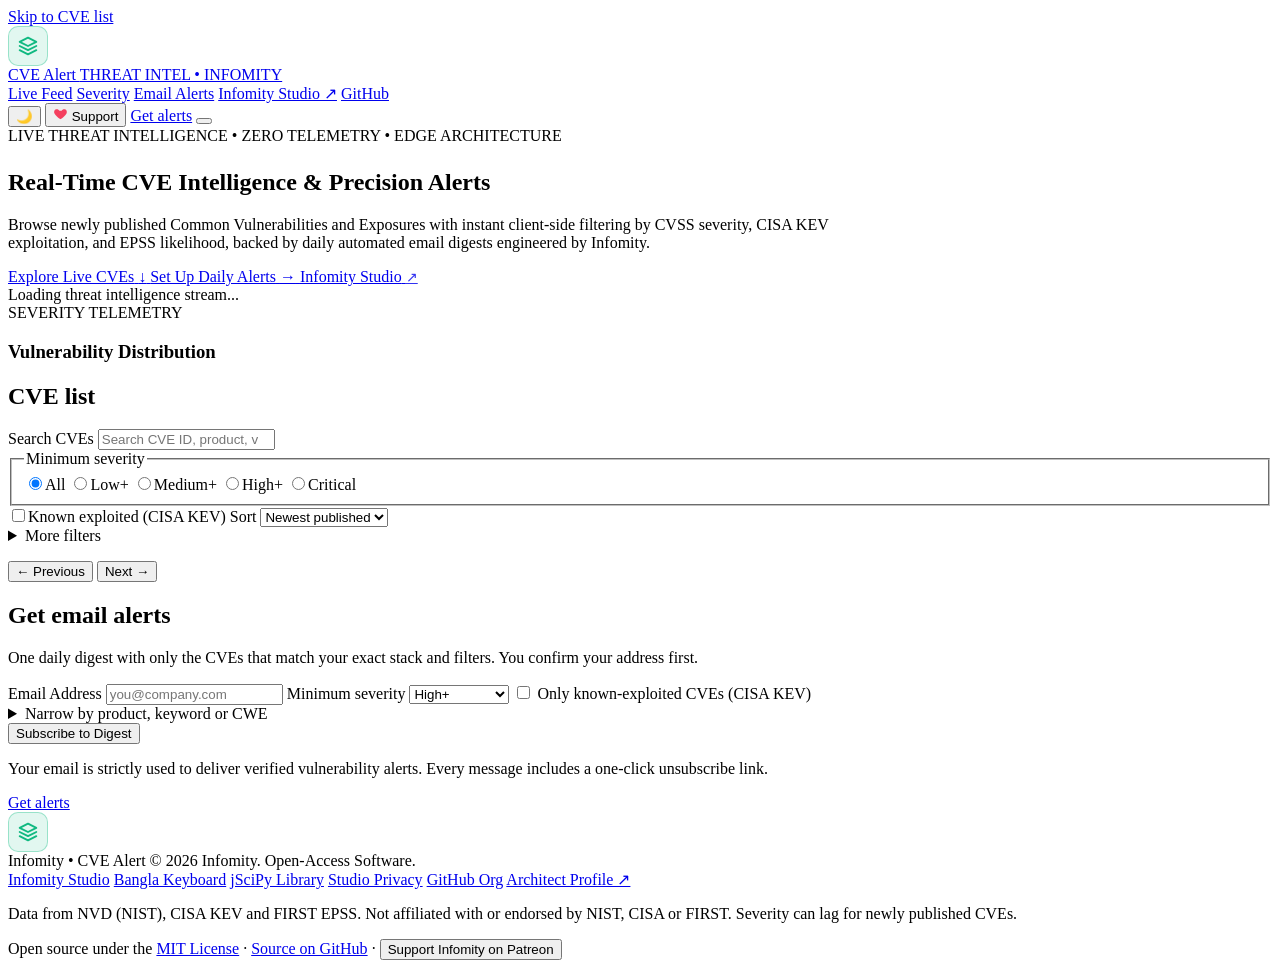
==== site/index.html @ 46499490 "Transform look and feel to Infomity luxury obsidian design system" ====
<!doctype html>
<html lang="en">
<head>
  <meta charset="utf-8">
  <meta name="viewport" content="width=device-width, initial-scale=1, viewport-fit=cover">
  <title>CVE Alert — Real-Time Vulnerability Intelligence &amp; Precision Alerts | Infomity</title>
  <meta name="description" content="Free, open-source vulnerability intelligence platform. Filter newly published CVEs by CVSS severity, CISA KEV exploitation, and EPSS likelihood, backed by daily automated email alerts.">
  <meta name="robots" content="index, follow">

  <meta name="theme-color" content="#07090e" media="(prefers-color-scheme: dark)">
  <meta name="theme-color" content="#f8fafc" media="(prefers-color-scheme: light)">

  <!-- Open Graph -->
  <meta property="og:title" content="CVE Alert — Threat Intelligence &amp; Precision Alerts | Infomity">
  <meta property="og:description" content="Newly published CVEs, filtered to what you run, with verified daily email alerts and zero telemetry.">
  <meta property="og:type" content="website">
  <meta property="og:url" content="https://cvealerts.infomity.workers.dev">

  <!-- Favicon -->
  <link rel="icon" href="data:image/svg+xml,%3Csvg xmlns='http://www.w3.org/2000/svg' viewBox='0 0 24 24' fill='none' stroke='%2310b981' stroke-width='2.2' stroke-linecap='round' stroke-linejoin='round'%3E%3Cpolygon points='12 2 2 7 12 12 22 7 12 2'%3E%3C/polygon%3E%3Cpolyline points='2 17 12 22 22 17'%3E%3C/polyline%3E%3Cpolyline points='2 12 12 17 22 12'%3E%3C/polyline%3E%3C/svg%3E">

  <!-- Google Fonts -->
  <link rel="preconnect" href="https://fonts.googleapis.com">
  <link rel="preconnect" href="https://fonts.gstatic.com" crossorigin>
  <link href="https://fonts.googleapis.com/css2?family=Plus+Jakarta+Sans:wght@300;400;500;600;700;800&family=JetBrains+Mono:wght@400;500;600;700&family=Inter:wght@300;400;500;600;700;800&display=swap" rel="stylesheet">

  <link rel="stylesheet" href="/style.css">
  <script src="/theme.js"></script>
  <script src="https://challenges.cloudflare.com/turnstile/v0/api.js?render=explicit" async defer></script>
</head>
<body>
  <a class="skip" href="#feed">Skip to CVE list</a>

  <!-- Floating Capsule Navbar -->
  <header class="navbar-wrapper">
    <div class="navbar-container">
      <a href="/" class="navbar-brand" aria-label="CVE Alert Home">
        <div class="app-icon" style="width: 38px; height: 38px; border-radius: 10px; background: rgba(16, 185, 129, 0.12); border: 1px solid rgba(16, 185, 129, 0.35); flex-shrink: 0; display: flex; align-items: center; justify-content: center;">
          <svg viewBox="0 0 24 24" fill="none" stroke="currentColor" stroke-width="2.2" stroke-linecap="round" stroke-linejoin="round" style="width: 20px; height: 20px; color: #10b981;">
            <polygon points="12 2 2 7 12 12 22 7 12 2"></polygon>
            <polyline points="2 17 12 22 22 17"></polyline>
            <polyline points="2 12 12 17 22 12"></polyline>
          </svg>
        </div>
        <div class="navbar-brand-text">
          <span class="navbar-name">CVE Alert</span>
          <span class="navbar-badge">THREAT INTEL &bull; INFOMITY</span>
        </div>
      </a>

      <nav class="navbar-links">
        <a href="#feed" class="nav-link">Live Feed</a>
        <a href="#overview-section" class="nav-link">Severity</a>
        <a href="#subscribe" class="nav-link">Email Alerts</a>
        <a href="https://infomity.github.io/" target="_blank" rel="noopener noreferrer" class="nav-link">Infomity Studio &#8599;</a>
        <a href="https://github.com/infomity/cvealerts" target="_blank" rel="noopener noreferrer" class="nav-link">GitHub</a>
      </nav>

      <div class="navbar-actions">
        <button type="button" id="themeBtn" class="theme-toggle-btn" aria-label="Toggle theme">
          <span id="themeIcon">🌙</span>
        </button>
        <button type="button" class="btn-support-pill" data-support aria-label="Support Infomity on Patreon">
          <svg viewBox="0 0 24 24" width="15" height="15" fill="currentColor" style="color: #f43f5e;"><path d="M12 21s-7.5-4.6-9.6-9.2C.9 8.4 2.7 5 6.1 5c2 0 3.4 1.1 4.2 2.4h3.4C14.5 6.1 15.9 5 17.9 5c3.4 0 5.2 3.4 3.7 6.8C19.5 16.4 12 21 12 21z"/></svg>
          <span>Support</span>
        </button>
        <a class="btn-glow btn-sm" href="#subscribe">Get alerts</a>
        <button class="mobile-menu-btn" id="mobileMenuBtn" aria-label="Toggle navigation menu" aria-expanded="false" onclick="toggleMobileMenu()">
          <span class="hamburger-line"></span>
          <span class="hamburger-line"></span>
          <span class="hamburger-line"></span>
        </button>
      </div>
    </div>
  </header>

  <main class="wrap">
    <!-- Executive Studio Hero -->
    <section class="hero-section">
      <div style="max-width: 900px;">
        <div style="margin-bottom: 1.5rem;">
          <div class="status-pill">
            <span class="status-dot"></span>
            <span>LIVE THREAT INTELLIGENCE &bull; ZERO TELEMETRY &bull; EDGE ARCHITECTURE</span>
          </div>
        </div>

        <h1 class="gradient-text">
          Real-Time CVE Intelligence &amp; Precision Alerts
        </h1>

        <p class="hero-desc">
          Browse newly published Common Vulnerabilities and Exposures with instant client-side filtering by CVSS severity, CISA KEV exploitation, and EPSS likelihood, backed by daily automated email digests engineered by Infomity.
        </p>

        <div class="hero-ctas">
          <a href="#feed" class="btn-glow">
            <span>Explore Live CVEs</span>
            <span>&darr;</span>
          </a>
          <a href="#subscribe" class="btn-glass">
            <span>Set Up Daily Alerts</span>
            <span style="color: var(--accent-color);">&rarr;</span>
          </a>
          <a href="https://infomity.github.io/" target="_blank" rel="noopener noreferrer" class="btn-glass">
            <span>Infomity Studio</span>
            <span style="font-size: 0.85rem; opacity: 0.8;">&#8599;</span>
          </a>
        </div>

        <div id="meta" class="meta" role="status">Loading threat intelligence stream...</div>
      </div>
    </section>

    <!-- Severity Telemetry Overview -->
    <section id="overview-section" class="overview" aria-label="Severity telemetry overview">
      <div class="overview-head">
        <div class="overview-title">
          <span class="overview-badge">SEVERITY TELEMETRY</span>
          <h3>Vulnerability Distribution</h3>
        </div>
      </div>
      <div id="sevbar" class="sevbar" role="img" aria-label="Severity distribution"></div>
      <ul id="stats" class="legend"></ul>
    </section>

    <!-- Main Workspace Layout -->
    <div class="layout">
      <!-- CVE Feed & Search -->
      <section id="feed" aria-labelledby="feed-h">
        <h2 id="feed-h" class="sr">CVE list</h2>

        <div class="filters" role="search">
          <div class="search">
            <label class="sr" for="q">Search CVEs</label>
            <input id="q" type="search" placeholder="Search CVE ID, product, vendor or keyword (e.g. Linux, Microsoft, OpenSSL)..." autocomplete="off" enterkeyhint="search">
          </div>

          <fieldset class="seg" id="sev">
            <legend class="sr">Minimum severity</legend>
            <label><input type="radio" name="sev" value="0" checked><span>All</span></label>
            <label><input type="radio" name="sev" value="1"><span>Low+</span></label>
            <label><input type="radio" name="sev" value="2"><span>Medium+</span></label>
            <label><input type="radio" name="sev" value="3"><span>High+</span></label>
            <label><input type="radio" name="sev" value="4"><span>Critical</span></label>
          </fieldset>

          <div class="row2">
            <label class="chip"><input id="kev" type="checkbox"><span>Known exploited (CISA KEV)</span></label>
            <label class="field inline-field">Sort
              <select id="sort">
                <option value="published">Newest published</option>
                <option value="modified">Recently modified</option>
                <option value="score">Highest CVSS</option>
                <option value="epss">Highest EPSS</option>
              </select>
            </label>
          </div>

          <details class="more">
            <summary>More filters</summary>
            <div class="grid2">
              <label class="field">Minimum EPSS (%)
                <input id="epss" type="number" min="0" max="100" step="1" value="0" inputmode="numeric">
              </label>
              <label class="field">CWE
                <input id="cwe" type="text" placeholder="CWE-79" autocomplete="off" autocapitalize="characters">
              </label>
            </div>
          </details>
        </div>

        <div class="resultbar">
          <p id="count" aria-live="polite"></p>
          <button id="reset" class="btn btn-quiet btn-sm" type="button" hidden>Clear filters</button>
        </div>

        <ul id="rows" class="cves"></ul>

        <nav class="pager" aria-label="Pagination">
          <button id="prev" class="btn" type="button">&larr; Previous</button>
          <span id="page"></span>
          <button id="next" class="btn" type="button">Next &rarr;</button>
        </nav>
      </section>

      <!-- Subscribe Bento Card -->
      <aside id="subscribe" class="panel" aria-labelledby="sub-h">
        <h2 id="sub-h">Get email alerts</h2>
        <p class="muted">One daily digest with only the CVEs that match your exact stack and filters. You confirm your address first.</p>
        <form id="subform">
          <label class="field">Email Address
            <input name="email" type="email" required autocomplete="email" inputmode="email" maxlength="254" placeholder="you@company.com">
          </label>
          <label class="field">Minimum severity
            <select name="minSeverity">
              <option value="ALL">All Severities</option>
              <option value="LOW">Low+</option>
              <option value="MEDIUM">Medium+</option>
              <option value="HIGH" selected>High+</option>
              <option value="CRITICAL">Critical only</option>
            </select>
          </label>
          <label class="check">
            <input name="kevOnly" type="checkbox">
            <span>Only known-exploited CVEs (CISA KEV)</span>
          </label>

          <details class="more">
            <summary>Narrow by product, keyword or CWE</summary>
            <label class="field">Vendors or products
              <small>Comma separated, for example microsoft, openssl, nginx</small>
              <input name="vendors" type="text" autocomplete="off">
            </label>
            <label class="field">Keywords
              <small>Comma separated (e.g. remote code, buffer overflow)</small>
              <input name="keywords" type="text" autocomplete="off">
            </label>
            <label class="field">CWE IDs
              <small>For example CWE-79, CWE-89</small>
              <input name="cwes" type="text" autocomplete="off" autocapitalize="characters">
            </label>
            <label class="field">Minimum EPSS (%)
              <input name="minEpss" type="number" min="0" max="100" value="0" inputmode="numeric">
            </label>
          </details>

          <div id="ts" class="ts"></div>
          <button type="submit" id="subbtn" class="btn btn-primary btn-block">Subscribe to Digest</button>
          <p id="subMsg" class="msg" role="status"></p>
          <p class="fine">Your email is strictly used to deliver verified vulnerability alerts. Every message includes a one-click unsubscribe link.</p>
        </form>
      </aside>
    </div>
  </main>

  <!-- Mobile Floating Action Button -->
  <a id="fab" class="btn btn-primary fab" href="#subscribe">Get alerts</a>

  <!-- Modern Infomity Site Footer -->
  <footer class="site-footer">
    <div class="footer-container">
      <div class="footer-brand">
        <div class="app-icon" style="width: 38px; height: 38px; border-radius: 10px; background: rgba(16, 185, 129, 0.12); border: 1px solid rgba(16, 185, 129, 0.35); flex-shrink: 0; display: flex; align-items: center; justify-content: center;">
          <svg viewBox="0 0 24 24" fill="none" stroke="currentColor" stroke-width="2.2" stroke-linecap="round" stroke-linejoin="round" style="width: 20px; height: 20px; color: #10b981;">
            <polygon points="12 2 2 7 12 12 22 7 12 2"></polygon>
            <polyline points="2 17 12 22 22 17"></polyline>
            <polyline points="2 12 12 17 22 12"></polyline>
          </svg>
        </div>
        <div>
          <span class="footer-brand-title">Infomity &bull; CVE Alert</span>
          <span class="footer-brand-subtitle">&copy; 2026 Infomity. Open-Access Software.</span>
        </div>
      </div>

      <div class="footer-links-grid">
        <a href="https://infomity.github.io/" target="_blank" rel="noopener noreferrer" class="footer-link">Infomity Studio</a>
        <a href="https://infomity.github.io/bangla-keyboard/" target="_blank" rel="noopener noreferrer" class="footer-link">Bangla Keyboard</a>
        <a href="https://github.com/infomity/jscipy" target="_blank" rel="noopener noreferrer" class="footer-link">jSciPy Library</a>
        <a href="https://infomity.github.io/privacy/" target="_blank" rel="noopener noreferrer" class="footer-link">Studio Privacy</a>
        <a href="https://github.com/infomity/cvealerts" target="_blank" rel="noopener noreferrer" class="footer-link">GitHub Org</a>
        <a href="https://hissain.github.io/" target="_blank" rel="noopener noreferrer" class="footer-link footer-link-highlight">Architect Profile &#8599;</a>
      </div>
    </div>

    <div class="footer-bottom-disclaimer">
      <p>Data from NVD (NIST), CISA KEV and FIRST EPSS. Not affiliated with or endorsed by NIST, CISA or FIRST. Severity can lag for newly published CVEs.</p>
      <p>Open source under the <a href="https://github.com/infomity/cvealerts/blob/main/LICENSE" target="_blank" rel="noopener noreferrer">MIT License</a> &middot; <a href="https://github.com/infomity/cvealerts" target="_blank" rel="noopener noreferrer">Source on GitHub</a> &middot; <button type="button" class="linkbtn" data-support>Support Infomity on Patreon</button></p>
    </div>
  </footer>

  <!-- Patreon Support Modal Dialog -->
  <dialog id="supportDlg" class="dlg" aria-labelledby="sup-h">
    <div class="dlg-in">
      <div class="dlg-head">
        <h2 id="sup-h">Support Infomity</h2>
        <button type="button" class="dlg-x" id="supportClose" aria-label="Close">&times;</button>
      </div>
      <div class="qr">
        <img src="/assets/qr_patreon.png" width="592" height="592" alt="QR code for patreon.com/Infomity" loading="lazy">
      </div>
      <p class="muted">CVE Alert is 100% free, telemetry-free, and open source. Scan the code or use Patreon to support server costs, edge database hosting, and continuous threat feed engineering.</p>
      <a class="btn btn-primary btn-block" href="https://www.patreon.com/Infomity" target="_blank" rel="noopener noreferrer">Support Infomity on Patreon &rarr;</a>
    </div>
  </dialog>

  <script src="/app.js" type="module"></script>
</body>
</html>
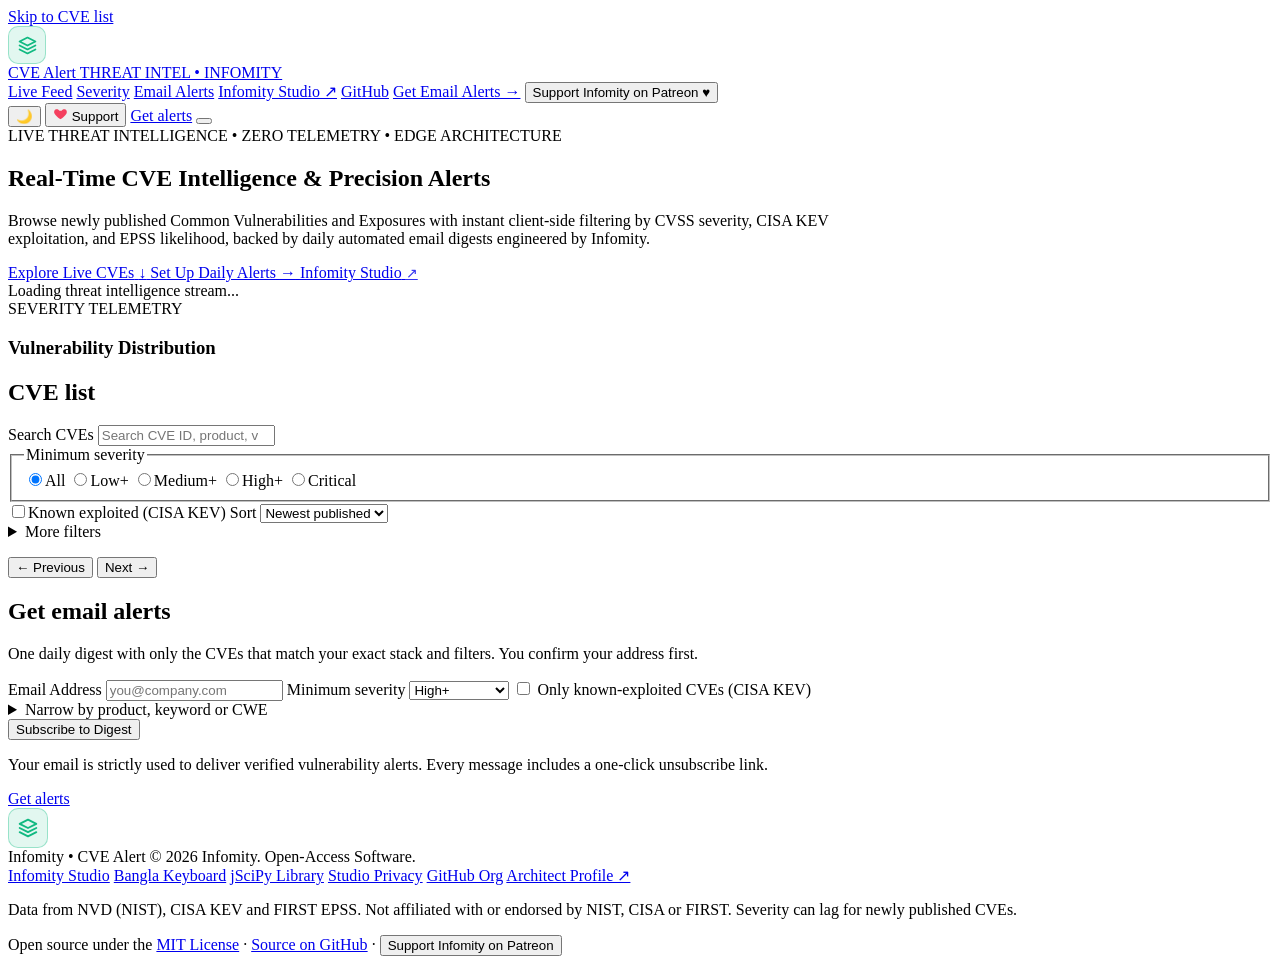
==== commit d5b9ef49: "Fix mobile and iPhone responsiveness across navbar, hero, cards, and filters" ====
--- a/site/index.html
+++ b/site/index.html
@@ -35,8 +35,8 @@
   <header class="navbar-wrapper">
     <div class="navbar-container">
       <a href="/" class="navbar-brand" aria-label="CVE Alert Home">
-        <div class="app-icon" style="width: 38px; height: 38px; border-radius: 10px; background: rgba(16, 185, 129, 0.12); border: 1px solid rgba(16, 185, 129, 0.35); flex-shrink: 0; display: flex; align-items: center; justify-content: center;">
-          <svg viewBox="0 0 24 24" fill="none" stroke="currentColor" stroke-width="2.2" stroke-linecap="round" stroke-linejoin="round" style="width: 20px; height: 20px; color: #10b981;">
+        <div class="app-icon" style="width: 36px; height: 36px; border-radius: 10px; background: rgba(16, 185, 129, 0.12); border: 1px solid rgba(16, 185, 129, 0.35); flex-shrink: 0; display: flex; align-items: center; justify-content: center;">
+          <svg viewBox="0 0 24 24" fill="none" stroke="currentColor" stroke-width="2.2" stroke-linecap="round" stroke-linejoin="round" style="width: 19px; height: 19px; color: #10b981;">
             <polygon points="12 2 2 7 12 12 22 7 12 2"></polygon>
             <polyline points="2 17 12 22 22 17"></polyline>
             <polyline points="2 12 12 17 22 12"></polyline>
@@ -54,17 +54,19 @@
         <a href="#subscribe" class="nav-link">Email Alerts</a>
         <a href="https://infomity.github.io/" target="_blank" rel="noopener noreferrer" class="nav-link">Infomity Studio &#8599;</a>
         <a href="https://github.com/infomity/cvealerts" target="_blank" rel="noopener noreferrer" class="nav-link">GitHub</a>
+        <a href="#subscribe" class="nav-link nav-link-highlight mobile-only-link">Get Email Alerts &rarr;</a>
+        <button type="button" class="nav-link mobile-only-link linkbtn-nav" data-support>Support Infomity on Patreon &#9829;</button>
       </nav>
 
       <div class="navbar-actions">
         <button type="button" id="themeBtn" class="theme-toggle-btn" aria-label="Toggle theme">
           <span id="themeIcon">🌙</span>
         </button>
-        <button type="button" class="btn-support-pill" data-support aria-label="Support Infomity on Patreon">
+        <button type="button" class="btn-support-pill desktop-only-btn" data-support aria-label="Support Infomity on Patreon">
           <svg viewBox="0 0 24 24" width="15" height="15" fill="currentColor" style="color: #f43f5e;"><path d="M12 21s-7.5-4.6-9.6-9.2C.9 8.4 2.7 5 6.1 5c2 0 3.4 1.1 4.2 2.4h3.4C14.5 6.1 15.9 5 17.9 5c3.4 0 5.2 3.4 3.7 6.8C19.5 16.4 12 21 12 21z"/></svg>
           <span>Support</span>
         </button>
-        <a class="btn-glow btn-sm" href="#subscribe">Get alerts</a>
+        <a class="btn-glow btn-sm desktop-only-btn" href="#subscribe">Get alerts</a>
         <button class="mobile-menu-btn" id="mobileMenuBtn" aria-label="Toggle navigation menu" aria-expanded="false" onclick="toggleMobileMenu()">
           <span class="hamburger-line"></span>
           <span class="hamburger-line"></span>
@@ -78,7 +80,7 @@
     <!-- Executive Studio Hero -->
     <section class="hero-section">
       <div style="max-width: 900px;">
-        <div style="margin-bottom: 1.5rem;">
+        <div style="margin-bottom: 1.25rem;">
           <div class="status-pill">
             <span class="status-dot"></span>
             <span>LIVE THREAT INTELLIGENCE &bull; ZERO TELEMETRY &bull; EDGE ARCHITECTURE</span>
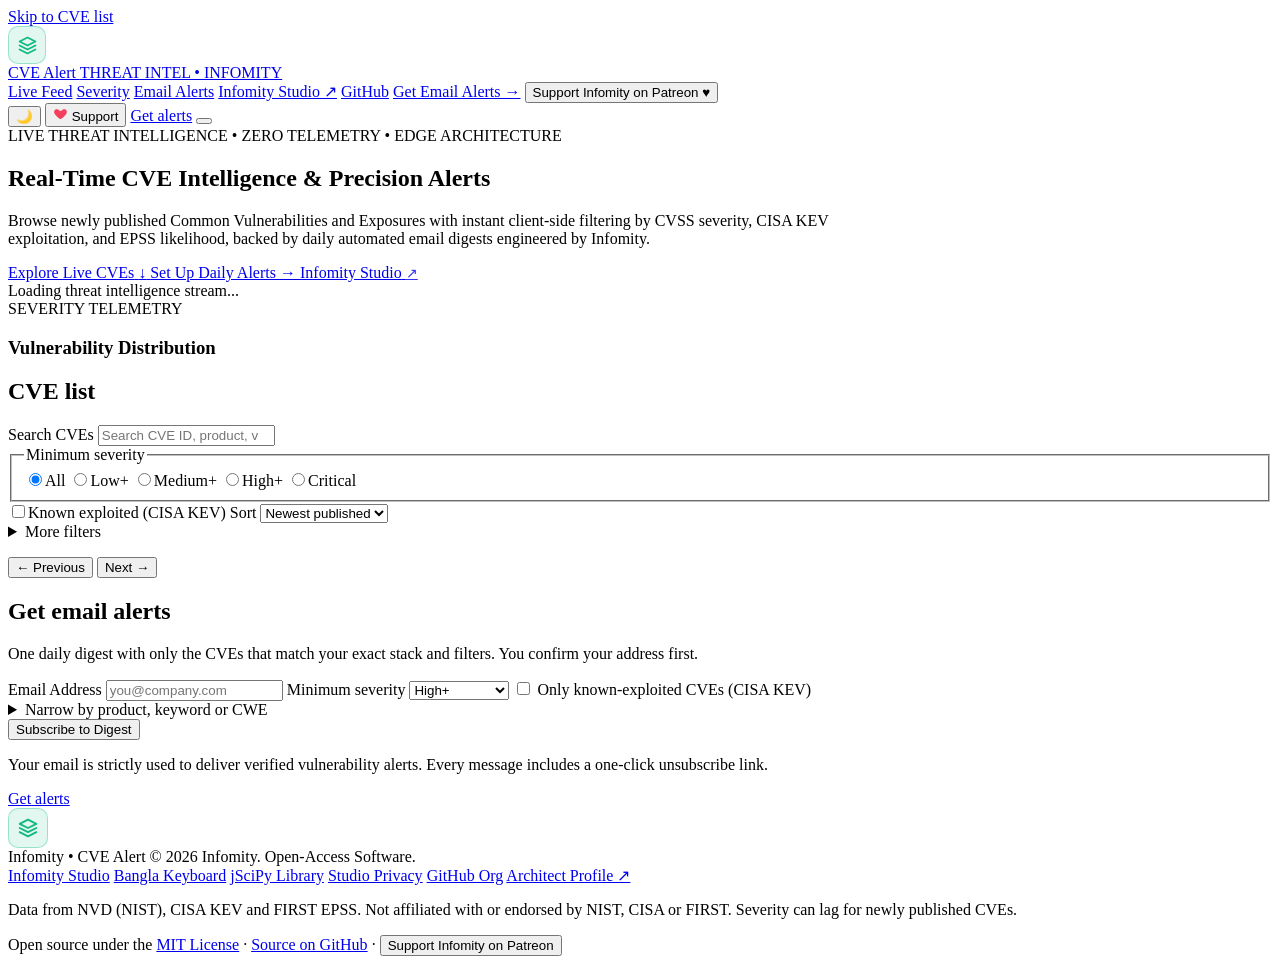
==== commit 0fd98035: "Restore floating sticky navbar and fix status pill center-justification" ====
--- a/site/index.html
+++ b/site/index.html
@@ -80,10 +80,16 @@
     <!-- Executive Studio Hero -->
     <section class="hero-section">
       <div style="max-width: 900px;">
-        <div style="margin-bottom: 1.25rem;">
+        <div class="status-pill-row">
           <div class="status-pill">
             <span class="status-dot"></span>
-            <span>LIVE THREAT INTELLIGENCE &bull; ZERO TELEMETRY &bull; EDGE ARCHITECTURE</span>
+            <span class="status-content">
+              <span class="status-segment">LIVE THREAT INTELLIGENCE</span>
+              <span class="status-bullet">&bull;</span>
+              <span class="status-segment">ZERO TELEMETRY</span>
+              <span class="status-bullet">&bull;</span>
+              <span class="status-segment">EDGE ARCHITECTURE</span>
+            </span>
           </div>
         </div>
 
